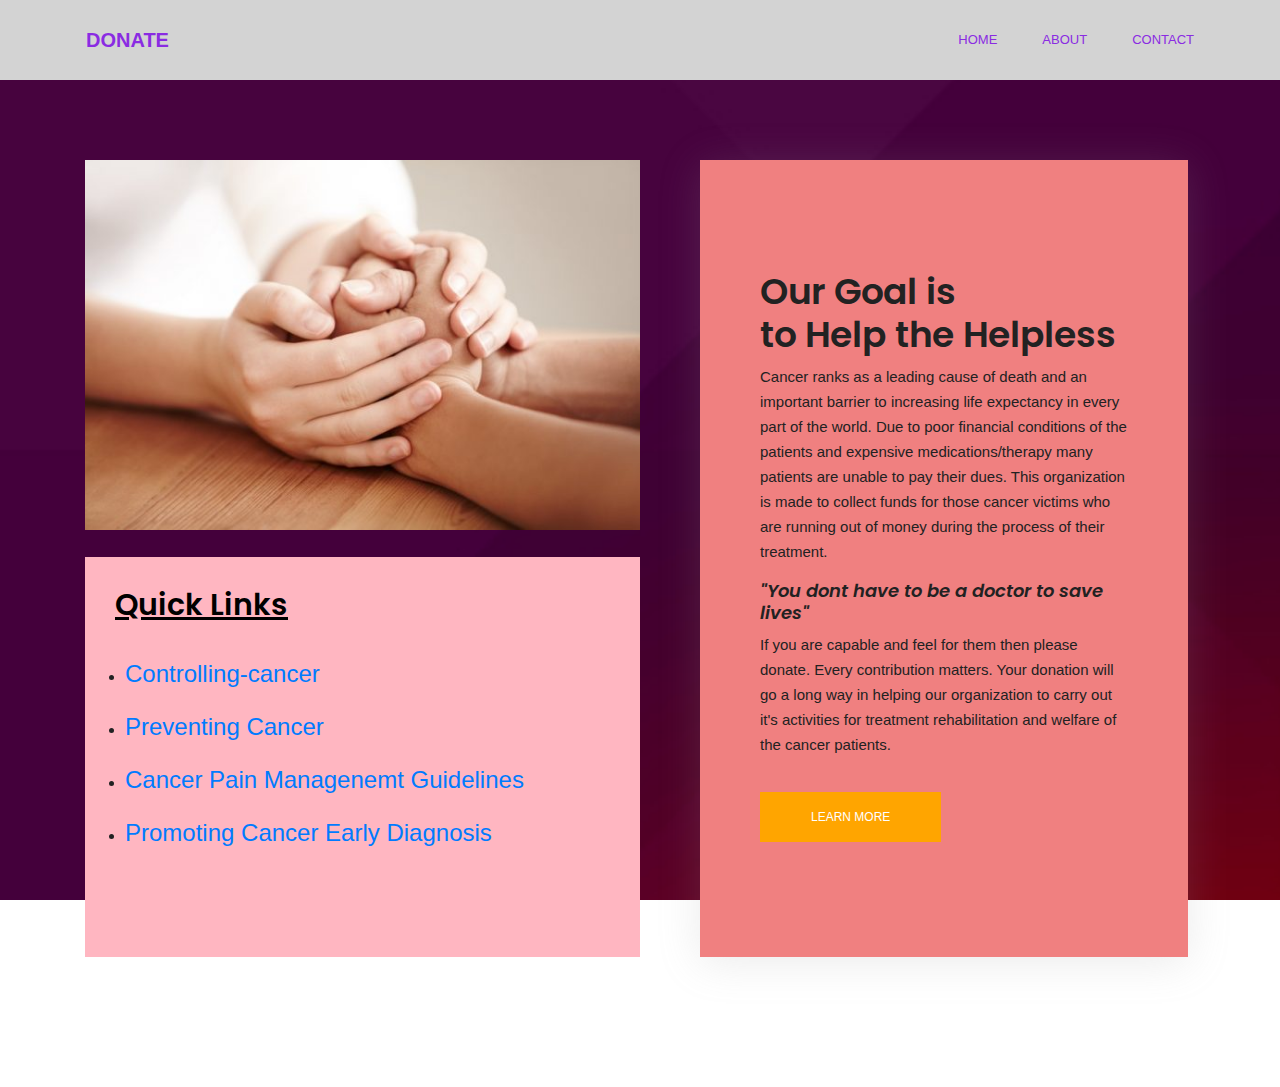
==== about.html @ 936c059f "first commit" ====
<!doctype html>
<html lang="en">
    <head>
          <meta charset="utf-8">
        <meta name="viewport" content="width=device-width, initial-scale=1, shrink-to-fit=no">
        <link rel="icon" href="img/favicon.png" type="image/png">
        <title>About Us</title>
         <link rel="stylesheet" href="bootstrap.css">
        
        <link rel="stylesheet" href="style.css">
        <link rel="stylesheet" href="responsive.css">
		<style>
			body{
		background-image:url("img/about1.jpg");
		background-repeat: no-repeat;
        background-attachment: fixed;
		background-size: cover;
		}
		
		</style>
    </head>
<body>
        
     <header class="header_area about_header">
        <div class="main_menu">
            <div class="container">
                <nav class="navbar navbar-expand-lg navbar-light">
                    <div class="container">
                       <a class="navbar-brand logo_h" href="index.html" style="color:blueviolet;font-size:20px;font-weight:bold;">DONATE</a>
                        <button class="navbar-toggler" type="button" data-toggle="collapse" data-target="#navbarSupportedContent" aria-controls="navbarSupportedContent" aria-expanded="false" aria-label="Toggle navigation">
                            <span class="icon-bar"></span>
                            <span class="icon-bar"></span>
                            <span class="icon-bar"></span>
                        </button>
                         <div class="collapse navbar-collapse offset" id="navbarSupportedContent">
                            <ul class="nav navbar-nav menu_nav ml-auto">
                                <li class="nav-item"><a class="nav-link" href="index.html" style="color:blueviolet;" onMouseOver="this.style.color='green'"onMouseOut="this.style.color='white'">Home</a></li> 
                                <li class="nav-item"><a class="nav-link" href="about.html" style="color:blueviolet;" onMouseOver="this.style.color='green'"onMouseOut="this.style.color='white'">About</a></li> 
                                <li class="nav-item"><a class="nav-link" href="contact.html" style="color:blueviolet;" onMouseOver="this.style.color='green'"onMouseOut="this.style.color='white'">Contact</a></li>
                            </ul>
                        </div> 
                    </div>
                </nav>
            </div>
        </div>
    </header>
   <section class="about_area section_gap">
        <div class="container">
            <div class="row">	
                <div class="single_about row">
                    <div class="col-lg-6 col-md-12  about_left">
                        <div class="about_thumb" >
                            <img src="img/help.jpg" class="img-fluid" alt="">
                        </div>
                        <div class="about_thumb1" >
                           <h2 style="padding: 30px;"><u style="color: black;">Quick Links</u> </h2>
                           <ul>
                               <li><a href="https://www.who.int/activities/controlling-cancer">Controlling-cancer</a></li><br>
                               <li><a href="https://www.who.int/activities/preventing-cancer">Preventing Cancer</a></li><br>
                               <li><a href="https://www.who.int/images/default-source/infographics/cancer/cancer-pain-infographic1.jpg?sfvrsn=a95f38ce_5">Cancer Pain Managenemt Guidelines</a></li><br>
                               <li><a href="https://www.who.int/activities/promoting-cancer-early-diagnosis">Promoting Cancer Early Diagnosis</a></li>
                           </ul>
                        </div>

                    </div>
                    <div class="about_right col-lg-5 col-md-12 ">
                        <div class="about_content" >
                            <h1>
                                
                                    Our Goal is <br>
                                    to Help the Helpless
                                 
                            </h1>
                            <p>

                                    Cancer ranks as a leading cause of death and an important barrier to 
                                    increasing life expectancy in every part of the world. Due to poor
                                    financial conditions of the patients and expensive medications/therapy
                                    many patients are unable to pay their dues. 

                                    This organization is made to collect funds for those cancer victims
                                    who are running out of money during the process of their treatment.

                                    
                                
                                   
                            </p>
                            <p>
                                <h4><i>"You dont have to be a doctor to save lives"</i></h4>
                                If you are capable and feel for them then please donate. Every contribution matters.
                                Your donation will go a long way in helping our organization to carry out 
                                it's activities for treatment rehabilitation and welfare of the cancer patients.
                                   
                                
                                
                                
                                
                        
                            </p>
                            <a href="https://www.who.int/health-topics/cancer#tab=tab_1" class="primary_btn">Learn more</a>
                        </div>
                    </div>
                </div>
            </div>
        </div>
    </section>
    
<script src="js/jquery-3.2.1.min.js"></script>
<script src="js/theme.js"></script>	
<script src="toogle.js"></script>
    </body>
</html>
---- style.css ----
@import url("https://fonts.googleapis.com/css?family=Poppins:500,600");
/*---------------------------------------------------- */
/*----------------------------------------------------*/
body {
  line-height: 25px;
  font-size: 15px;
  font-family: "Roboto", sans-serif;
  font-weight: normal;
  color: #777777; }

h1,
h2,
h3,
h4,
h5,
h6 {
  font-family: "Poppins", sans-serif;
  font-weight: 600;
  color: #222222; }

.list {
  list-style: none;
  margin: 0px;
  padding: 0px; }

a {
  text-decoration: none;
  transition: all 0.3s ease-in-out; }
  a:hover, a:focus {
    text-decoration: none;
    outline: none; }

button:focus {
  outline: none;
  box-shadow: none; }

.ml-10 {
  margin-left: 10px; }

.ml-20 {
  margin-left: 20px; }

.ml-40 {
  margin-left: 40px; }

.mr-20 {
  margin-right: 20px; }

.mr-25 {
  margin-right: 25px; }

.mt-20 {
  margin-top: 20px; }

.mt-25 {
  margin-top: 25px; }

/*---------------------------------------------------- */
/*----------------------------------------------------*/
.section_gap {
  padding: 130px 0px; }
  @media (max-width: 991px) {
    .section_gap {
      padding: 70px 0; } 
    }

.about_area>.container>.row>.single_about>.about_left{
  margin-right: 100px;
  margin-top: 30px;

}
.about_area>.container>.row>.single_about>.about_right{
  margin-top: 30px;
  background-color: lightcoral;
  color: #222222;
  min-height: 450px;
  
}
.container>.row>.single_about>.about_left>.about_thumb1{
  
  height: 50%;
  margin-top: 20px;
  background-color:lightpink;
  color: #222222;
  min-height: 400px;
  
 
}

.about_area>.container>.row>.single_about>.about_left>.about_thumb1 ul li a{
 
  font-size: 1.5rem;
  
}
.about_header{
  background-color: lightgrey;
  background-attachment: fixed;
}


.section_gap_top {
  padding-top: 120px; }
  @media (max-width: 991px) {
    .section_gap_top {
      padding-top: 70px 0; } }

.section_gap_bottom {
  padding-bottom: 120px; }
  @media (max-width: 991px) {
    .section_gap_bottom {
      padding-bottom: 70px 0; } }

.white_bg {
  background: #fff !important; }

/* Main Title Area css
============================================================================================ */
.main_title {
  text-align: center;
  margin-bottom: 80px; }
  @media (max-width: 991px) {
    .main_title {
      margin-bottom: 40px; } }
  .main_title h2 {
    font-size: 36px;
    margin-bottom: 10px;
    text-transform: capitalize; }
    @media (max-width: 767px) {
      .main_title h2 {
        font-size: 30px; } }
  .main_title p {
    margin-bottom: 0px;
    max-width: 570px;
    margin: auto; }
  .main_title.white h2 {
    color: #fff; }
  .main_title.white p {
    color: #fff;
    opacity: .6; }

/* End Main Title Area css
============================================================================================ */
.primary_btn {
  display: inline-block;
  background: orange;
  padding: 0px 50px;
  color: #fff;
  font-family: "Roboto", sans-serif;
  font-size: 12px;
  font-weight: 500;
  line-height: 48px;
  border: 1px solid orange;
  border-radius: 0px;
  outline: none !important;
  box-shadow: none !important;
  text-align: center;
  text-transform: uppercase;
  cursor: pointer;
  transition: all 300ms linear 0s; }
  .primary_btn:hover {
    background: transparent;
    color: #60bc0f; }
  .primary_btn.yellow_btn {
    background: #fdbb00 !important;
    border: 1px solid #fdbb00 !important;
    color: #000000; }
    .primary_btn.yellow_btn:hover {
      background: transparent !important; }

/*---------------------------------------------------- */
/*----------------------------------------------------*/
.header_area {
  position: absolute;
  width: 100%;
  top: 0;
  left: 0;
  z-index: 99999;
  transition: background 0.4s, all 0.3s linear;
  }
  
  .header_area .container {
    padding: 0px 8px;
	}
	
  .header_area .navbar {
    background: transparent;
    padding: 0px;
    border: 0px;
    border-radius: 0px; 
	}
	
    .header_area .navbar .nav .nav-item {
      margin-right: 45px; 
	  }
	  
      .header_area .navbar .nav .nav-item .nav-link {
        font-size: 13px;
        font-weight: 500;
        line-height: 80px;
        text-transform: uppercase;
        color: #ffffff;
        padding: 0px;
        display: inline-block; 
		}
		
        .header_area .navbar .nav .nav-item .nav-link:after {
          display: none; }
      .header_area .navbar .nav .nav-item:hover .nav-link, .header_area .navbar .nav .nav-item.active .nav-link {
        color: #60bc0f; }
		
      .header_area .navbar .nav .nav-item.submenu {
        position: relative; }
        .header_area .navbar .nav .nav-item.submenu ul {
          border: none;
          padding: 0px;
          border-radius: 0px;
          box-shadow: none;
          margin: 0px;
          background: #fff; }
          @media (min-width: 992px) {
            .header_area .navbar .nav .nav-item.submenu ul {
              position: absolute;
              top: 120%;
              left: 0px;
              min-width: 200px;
              text-align: left;
              opacity: 0;
              transition: all 300ms ease-in;
              visibility: hidden;
              display: block;
              border: none;
              padding: 0px;
              border-radius: 0px;
              box-shadow: 0px 5px 10px rgba(221, 221, 221, 0.2); } }
          .header_area .navbar .nav .nav-item.submenu ul:before {
            content: "";
            width: 0;
            height: 0;
            border-style: solid;
            border-width: 10px 10px 0 10px;
            border-color: #eeeeee transparent transparent transparent;
            position: absolute;
            right: 24px;
            top: 45px;
            z-index: 3;
            opacity: 0;
            transition: all 400ms linear; }
          .header_area .navbar .nav .nav-item.submenu ul .nav-item {
            display: block;
            float: none;
            margin-right: 0px;
            border-bottom: 1px solid #ededed;
            margin-left: 0px;
            transition: all 0.4s linear; }
            .header_area .navbar .nav .nav-item.submenu ul .nav-item .nav-link {
              line-height: 45px;
              color: #222222;
              padding: 0px 30px;
              transition: all 150ms linear;
              display: block;
              margin-right: 0px;
              text-transform: capitalize; }
            .header_area .navbar .nav .nav-item.submenu ul .nav-item:last-child {
              border-bottom: none; }
            .header_area .navbar .nav .nav-item.submenu ul .nav-item:hover .nav-link {
              background: #60bc0f;
              color: #fff; }
        @media (min-width: 992px) {
          .header_area .navbar .nav .nav-item.submenu:hover ul {
            visibility: visible;
            opacity: 1;
            top: 100%; } }
        .header_area .navbar .nav .nav-item.submenu:hover ul .nav-item {
          margin-top: 0px; }
      .header_area .navbar .nav .nav-item:last-child {
        margin-right: 0px; }
  .header_area.navbar_fixed .main_menu {
    position: fixed;
    width: 100%;
    top: -70px;
    left: 0;
    right: 0;
    background: #222222;
    transform: translateY(70px);
    transition: transform 500ms ease, background 500ms ease;
    -webkit-transition: transform 500ms ease, background 500ms ease;
    box-shadow: 0px 3px 16px 0px rgba(0, 0, 0, 0.1); }
    .header_area.navbar_fixed .main_menu .navbar .nav .nav-item .nav-link {
      line-height: 70px; }

/*---------------------------------------------------- */
/*----------------------------------------------------*/
/* Home Banner Area css
============================================================================================ */
.home_banner_area {
  z-index: 1;
  min-height: 900px;
  display: flex;
  background: linear-gradient(rgba(3, 1, 10, 0.5), rgba(3, 1, 10, 0.5)), url(../img/banner/home-banner.jpg) no-repeat scroll center center;
  background-size: cover;
  }
  .home_banner_area .banner_inner {
    width: 100%;
    display: flex; }
    .home_banner_area .banner_inner .container {
      vertical-align: middle;
      align-self: center; }
    .home_banner_area .banner_inner .banner_content {
      color: #fff;
      vertical-align: middle;
      align-self: center;
      text-align: center; }
      .home_banner_area .banner_inner .banner_content .upper_text {
        font-size: 50px;
        text-transform: uppercase;
        color: #fdbb00; }
        @media (max-width: 767px) {
          .home_banner_area .banner_inner .banner_content .upper_text {
            font-size: 35px; } }
      .home_banner_area .banner_inner .banner_content h2 {
        color: #ffffff;
        margin-top: 0px;
        font-size: 50px;
        font-weight: bold;
        font-family: "Poppins", sans-serif;
        line-height: 70px;
        text-transform: uppercase;
        margin-bottom: 20px; }
      .home_banner_area .banner_inner .banner_content p {
        color: #f9f9ff;
        max-width: 680px;
        margin: 0px auto 45px; }
      @media (max-width: 767px) {
        .home_banner_area .banner_inner .banner_content .mr-20 {
          margin-right: 0;
          margin-bottom: 15px; } }

.banner_area {
  position: relative;
  z-index: 1;
  min-height: 500px; }
  .banner_area .banner_inner {
    position: relative;
    overflow: hidden;
    width: 100%;
    min-height: 500px;
    background: transparent;
    z-index: 1; }
    .banner_area .banner_inner .overlay {
      background: linear-gradient(0deg, rgba(6, 13, 1, 0.6), rgba(6, 13, 1, 0.6)), url(../img/banner/banner.jpg) no-repeat scroll center center;
      background-size: cover;
      position: absolute;
      left: 0;
      right: 0;
      top: 0;
      height: 100%;
      bottom: 0;
      z-index: -1;
      opacity: 1; }
    .banner_area .banner_inner .banner_content h2 {
      color: #fff;
      font-size: 48px;
      font-family: "Roboto", sans-serif;
      margin-bottom: 10px;
      font-weight: 500; }
    .banner_area .banner_inner .banner_content p {
      color: #ffffff;
      margin-bottom: 0; }

/* End Home Banner Area css
============================================================================================ */
/*---------------------------------------------------- */
/*----------------------------------------------------*/
/* Start About Us Area css
============================================================================================ */
.about_area .about_thumb {
  overflow: hidden;
  display: inline-block; }
  @media(max-width:500px) {
    .about_area .about_right{
      min-width: 450px;
    }
    
  }
@media (max-width: 991px) {
  .about_area .about_content {
    text-align: center; } }
.about_area .about_content h2 {
  font-size: 36px;
  margin-bottom: 30px; }
  @media (max-width: 767px) {
    .about_area .about_content h2 {
      font-size: 25px; } }
  @media (max-width: 1199px) {
    .about_area .about_content h2 br {
      display: none; } }
.about_area .about_content p:last-of-type {
  margin-bottom: 0; }
.about_area .about_content .primary_btn {
  margin-top: 35px; }
.about_area .about_left {
  padding-right: 0;
  padding-left: 30px; }
  @media (max-width: 991px) {
    .about_area .about_left {
      padding-right: 15px;
      margin-top: 0px;
      margin-left: 80px;
      margin-bottom: 40px; } }
.about_area .about_right {
  padding: 110px 60px;
 
  margin-top: 70px;
  margin-left: -40px;
  
  box-shadow: 0px 5px 40px rgba(153, 153, 153, 0.2); }
  @media (max-width: 1199px) {
    .about_area .about_right {
      padding: 50px 30px; } }
  @media (max-width: 991px) {
    .about_area .about_right {
      margin-left: 0px;
      margin-top: 20px; } }

/* End About Us Area css
============================================================================================ */
/* Start Causes Area css
============================================================================================ */
.causes_area {
  padding: 130px 0px 100px; }
  @media (max-width: 991px) {
    .causes_area {
      padding: 70px 0px 40px; } }

.single_causes {
  padding: 50px;
  border-radius: 5px;
  box-shadow: none;
  text-align: center;
  margin-bottom: 30px;
  transition: all 300ms linear 0s;
  background: #f9fafc; }
  @media (max-width: 575px) {
    .single_causes {
      padding: 50px 10px; } }
  .single_causes img {
    margin-bottom: 35px; }
  .single_causes h4 {
    font-size: 20px;
    margin-bottom: 40px; }
  .single_causes p {
    margin-bottom: 0px; }
  .single_causes:hover {
    box-shadow: 0px 20px 30px rgba(153, 153, 153, 0.2); }

/* End Causes Area css
============================================================================================ */
/* Our Major Cause Area css
============================================================================================ */
.features_causes {
  padding-bottom: 100px; }
  @media (max-width: 991px) {
    .features_causes {
      padding-bottom: 40px; } }
  .features_causes .card {
    border-radius: 0px;
    border: 0;
    transition: all 300ms linear 0s;
    margin-bottom: 30px;
    overflow: hidden; }
    .features_causes .card p {
      margin-bottom: 0; }
    .features_causes .card .card-body {
      padding: 0; }
    .features_causes .card .card-img-top {
      border-radius: 0px; }
    .features_causes .card figure {
      overflow: hidden;
      margin: 0; }
      .features_causes .card figure img {
        transition: all 300ms linear 0s; }
    .features_causes .card .card_inner_body {
      padding: 40px 30px; }
      .features_causes .card .card_inner_body h4 {
        font-size: 20px; }
        @media (max-width: 1199px) and (min-width: 992px) {
          .features_causes .card .card_inner_body h4 {
            font-size: 16px; } }
    .features_causes .card .raised_goal {
      margin-top: 25px;
      margin-bottom: 20px; }
      .features_causes .card .raised_goal span {
        color: #60bc0f; }
    .features_causes .card .donation .primary_btn {
      line-height: 34px;
      padding: 0 20px; }
    .features_causes .card .donation span {
      color: #60bc0f; }
    .features_causes .card .card-text {
      margin-bottom: 0; }
    .features_causes .card:hover {
      box-shadow: 0px 12px 40px rgba(153, 153, 153, 0.2); }
      .features_causes .card:hover img {
        transform: scale(1.2);
        -webkit-transform: scale(1.2);
        -moz-transform: scale(1.2);
        -o-transform: scale(1.2);
        -ms-transform: scale(1.2); }
      .features_causes .card:hover .donation .primary_btn {
        background: #fdbb00;
        color: #000000;
        border: 1px solid #fdbb00; }

/* End Our Major Cause Area css
============================================================================================ */
/* Start recent Events css
=========================================================================================== */
.event_area {
  padding-bottom: 70px; }
  @media (max-width: 991px) {
    .event_area {
      padding-bottom: 10px; } }
  .event_area .single_event {
    margin-bottom: 60px; }
    .event_area .single_event figure {
      overflow: hidden;
      margin: 0;
      position: relative; }
      .event_area .single_event figure img {
        transition: all 300ms linear 0s; }
    @media (max-width: 1024px) {
      .event_area .single_event .content_wrapper {
        margin-top: 0; } }
    @media (max-width: 767px) {
      .event_area .single_event .content_wrapper {
        margin-top: 30px;
        text-align: center; } }
    .event_area .single_event .content_wrapper .title {
      font-size: 20px;
      margin-bottom: 15px; }
      @media (max-width: 1024px) {
        .event_area .single_event .content_wrapper .title {
          margin-bottom: 10px; } }
      .event_area .single_event .content_wrapper .title a {
        color: #222222; }
    @media (max-width: 1199px) and (min-width: 992px) {
      .event_area .single_event .content_wrapper .count_time {
        display: none !important; } }
    @media (max-width: 767px) {
      .event_area .single_event .content_wrapper .count_time {
        display: none !important; } }
    .event_area .single_event .content_wrapper .count_time h4 {
      font-size: 20px;
      margin-bottom: 0px; }
    .event_area .single_event .content_wrapper .primary_btn {
      line-height: 38px; }
    .event_area .single_event:hover .title a {
      color: #60bc0f; }
    .event_area .single_event:hover img {
      transform: scale(1.2);
      -webkit-transform: scale(1.2);
      -moz-transform: scale(1.2);
      -o-transform: scale(1.2);
      -ms-transform: scale(1.2); }
    .event_area .single_event:hover .img-overlay {
      background: initial; }
    .event_area .single_event:hover .primary_btn {
      background: #fdbb00;
      border: 1px solid #fdbb00;
      color: #222222; }

@media (max-width: 991px) {
  .event-details-area .condition-right h2 {
    margin-top: 40px; } }
.event-details-area .condition-right ul {
  padding-left: 0px;
  margin-top: 30px; }
.event-details-area .condition-right li {
  list-style: none;
  margin-bottom: 5px; }
  .event-details-area .condition-right li::before {
    font: normal normal normal 14px/1 FontAwesome;
    margin-right: 20px; }
  .event-details-area .condition-right li:nth-child(1)::before {
    content: "\f073"; }
  .event-details-area .condition-right li:nth-child(2)::before {
    content: "\f015"; }
  .event-details-area .condition-right li:nth-child(3)::before {
    content: "\f124"; }

/* recent Events css End
=========================================================================================== */
/* Team Area css
============================================================================================ */
.team_area {
  background: #f9fafc; }

.team_inner {
  margin-bottom: -50px; }

.team_item {
  position: relative;
  text-align: center;
  margin-bottom: 50px; }
  .team_item .team_img {
    position: relative;
    overflow: hidden; }
  .team_item .team_name {
    text-align: center;
    padding: 20px; }
    .team_item .team_name h4 {
      margin-bottom: 5px;
      font-weight: 500;
      font-size: 20px;
      transition: all 300ms linear 0s; }
    .team_item .team_name p {
      margin-bottom: 0px; }
  .team_item .social {
    margin-top: 30px; }
    .team_item .social a {
      font-size: 14px;
      color: #acadb0;
      margin-right: 20px;
      text-align: center;
      height: 30px;
      width: 30px;
      background: transparent;
      display: inline-block;
      text-align: center;
      line-height: 30px;
      border-radius: 20px;
      border: 1px solid #777777;
      transition: all 300ms linear 0s; }
      .team_item .social a:last-child {
        margin-right: 0px; }
      .team_item .social a:hover, .team_item .social a.active {
        background: #60bc0f;
        color: #ffffff;
        border: 1px solid #60bc0f; }
  .team_item:hover .team_img:before {
    opacity: 1; }
  .team_item:hover .team_img .hover {
    bottom: 0px; }
  .team_item:hover .team_name h4 {
    color: #60bc0f; }

/* End Team Area css
============================================================================================ */
/* Start CTA Area css
============================================================================================ */
.cta-area {
  background: #60bc0f;
  background-size: cover;
  text-align: center;
  color: #fff;
  z-index: 1; }
  .cta-area.overlay:after {
    background: #000;
    opacity: .5; }
  .cta-area h1 {
    font-size: 36px;
    color: #fff;
    margin-bottom: 20px; }
  .cta-area p {
    margin-bottom: 40px; }
  .cta-area .primary-btn {
    margin-top: 15px; }

/* End CTA Area css
============================================================================================ */
/* Start Story Area css
============================================================================================ */
.story_area {
  padding-bottom: 100px; }
  @media (max-width: 991px) {
    .story_area {
      padding-bottom: 40px; } }

.single-story {
  margin-bottom: 30px; }
  .single-story .story-thumb {
    position: relative; }
  .single-story .story-details {
    padding-top: 25px; }
    .single-story .story-details .story-meta a {
      display: inline-block;
      color: #777777;
      border-right: 1px solid #999999;
      padding-right: 20px;
      padding-left: 18px;
      font-size: 14px; }
      .single-story .story-details .story-meta a:first-child {
        padding-left: 0px; }
      .single-story .story-details .story-meta a:last-child {
        border-right: 0px; }
    .single-story .story-details .story-meta span {
      padding-right: 10px;
      text-transform: uppercase; }
    .single-story .story-details h5 {
      font-size: 20px;
      margin-top: 15px; }
      .single-story .story-details h5 a {
        color: #222222;
        font-size: 18px;
        line-height: 27px;
        transition: all 300ms linear 0s; }
  .single-story:hover h5 a {
    color: #60bc0f; }

/* End Story Area css
============================================================================================ */
/* Start Subscribe Area css
============================================================================================ */
.subscribe_area {
  background: url(../img/subscribe-bg.jpg) no-repeat center;
  padding: 42px 40px;
  position: relative;
  margin-bottom: -67px;
  z-index: 9999; }
  @media (max-width: 991px) {
    .subscribe_area {
      background: #60bc0f;
      margin-bottom: 70px;
      padding: 50px 40px; } }
  @media (max-width: 767px) {
    .subscribe_area {
      padding: 40px 15px; } }
  .subscribe_area h1 {
    font-size: 36px;
    margin-bottom: 0px; }
    @media (max-width: 1199px) {
      .subscribe_area h1 {
        font-size: 30px; } }
    @media (max-width: 991px) {
      .subscribe_area h1 {
        margin-bottom: 20px;
        text-align: center; } }
  .subscribe_area .subscribe_form {
    margin-left: 109px; }
    @media (max-width: 1199px) {
      .subscribe_area .subscribe_form {
        margin-left: 50px; } }
    @media (max-width: 767px) {
      .subscribe_area .subscribe_form {
        margin: 0 auto; } }
    .subscribe_area .subscribe_form input {
      min-width: 300px;
      background: #ffffff;
      border-radius: 5px;
      border: 0px;
      font-size: 14px;
      padding: 12px 20px; }
      @media (max-width: 767px) {
        .subscribe_area .subscribe_form input {
          min-width: 210px;
          margin-bottom: 15px; } }
      .subscribe_area .subscribe_form input:focus {
        outline: none; }
    @media (max-width: 1199px) {
      .subscribe_area .subscribe_form .primary_btn {
        padding: 0 20px; } }
    .subscribe_area .subscribe_form .primary_btn:hover {
      color: #ffffff !important; }
    @media (max-width: 767px) {
      .subscribe_area .subscribe_form .primary_btn.ml-10 {
        margin-left: 0; } }
    .subscribe_area .subscribe_form .info {
      position: absolute;
      bottom: -28px;
      font-size: 14px; }
  @media (max-width: 991px) {
    .subscribe_area .d-flex {
      -ms-flex-direction: column;
      flex-direction: column; } }

/* End Subscribe Area css
============================================================================================ */
/*---------------------------------------------------- */
/*----------------------------------------------------*/
.blog_btn {
  border: 1px solid #eeeeee;
  background: #f9f9ff;
  padding: 0px 32px;
  font-size: 13px;
  font-weight: 500;
  font-family: "Roboto", sans-serif;
  color: #222222;
  line-height: 34px;
  display: inline-block; }
  .blog_btn:hover {
    background: #60bc0f;
    border-color: #60bc0f;
    color: #fff; }

/*================= latest_blog_area css =============*/
.single-recent-blog-post {
  margin-bottom: 30px; }
  .single-recent-blog-post .thumb {
    overflow: hidden; }
    .single-recent-blog-post .thumb img {
      transition: all 0.7s linear; }
  .single-recent-blog-post .details {
    padding-top: 30px; }
    .single-recent-blog-post .details .sec_h4 {
      line-height: 24px;
      padding: 10px 0px 13px;
      transition: all 0.3s linear; }
      .single-recent-blog-post .details .sec_h4:hover {
        color: #777777; }
  .single-recent-blog-post .date {
    font-size: 14px;
    line-height: 24px;
    font-weight: 400; }
  .single-recent-blog-post:hover img {
    transform: scale(1.23) rotate(10deg); }

.tags .tag_btn {
  font-size: 12px;
  font-weight: 500;
  line-height: 20px;
  border: 1px solid #eeeeee;
  display: inline-block;
  padding: 1px 18px;
  text-align: center;
  color: #222222; }
  .tags .tag_btn:before {
    background: #60bc0f; }
  .tags .tag_btn + .tag_btn {
    margin-left: 2px; }

/*========= blog_categorie_area css ===========*/
.blog_categorie_area {
  padding-top: 80px;
  padding-bottom: 80px; }

.categories_post {
  position: relative;
  text-align: center;
  cursor: pointer; }
  .categories_post img {
    max-width: 100%; }
  .categories_post .categories_details {
    position: absolute;
    top: 20px;
    left: 20px;
    right: 20px;
    bottom: 20px;
    background: rgba(0, 0, 0, 0.8);
    color: #fff;
    transition: all 0.3s linear;
    display: flex;
    align-items: center;
    justify-content: center; }
    .categories_post .categories_details h5 {
      margin-bottom: 0px;
      font-size: 18px;
      line-height: 26px;
      text-transform: uppercase;
      color: #fff;
      position: relative; }
    .categories_post .categories_details p {
      font-weight: 300;
      font-size: 14px;
      line-height: 26px;
      margin-bottom: 0px; }
    .categories_post .categories_details .border_line {
      margin: 10px 0px;
      background: #fff;
      width: 100%;
      height: 1px; }
  .categories_post:hover .categories_details {
    background: rgba(96, 188, 15, 0.8); }

/*============ blog_left_sidebar css ==============*/
.blog_item {
  margin-bottom: 40px; }

.blog_info {
  padding-top: 30px; }
  .blog_info .post_tag {
    padding-bottom: 20px; }
    .blog_info .post_tag a {
      font: 300 14px/21px "Roboto", sans-serif;
      color: #222222; }
      .blog_info .post_tag a:hover {
        color: #777777; }
      .blog_info .post_tag a.active {
        color: #60bc0f; }
  .blog_info .blog_meta li a {
    font: 300 14px/20px "Roboto", sans-serif;
    color: #777777;
    vertical-align: middle;
    padding-bottom: 12px;
    display: inline-block; }
    .blog_info .blog_meta li a i {
      color: #222222;
      font-size: 16px;
      font-weight: 600;
      padding-left: 15px;
      line-height: 20px;
      vertical-align: middle; }
    .blog_info .blog_meta li a:hover {
      color: #60bc0f; }

.blog_post img {
  max-width: 100%; }

.blog_details {
  padding-top: 20px; }
  .blog_details h2 {
    font-size: 24px;
    line-height: 36px;
    color: #222222;
    font-weight: 600;
    transition: all 0.3s linear; }
    .blog_details h2:hover {
      color: #60bc0f; }
  .blog_details p {
    margin-bottom: 26px; }

.view_btn {
  font-size: 14px;
  line-height: 36px;
  display: inline-block;
  color: #222222;
  font-weight: 500;
  padding: 0px 30px;
  background: #fff; }

.blog_right_sidebar {
  border: 1px solid #eeeeee;
  background: #fafaff;
  padding: 30px; }
  .blog_right_sidebar .widget_title {
    font-size: 18px;
    line-height: 25px;
    background: #60bc0f;
    text-align: center;
    color: #fff;
    padding: 8px 0px;
    margin-bottom: 30px; }
  .blog_right_sidebar .search_widget .input-group .form-control {
    font-size: 14px;
    line-height: 29px;
    border: 0px;
    width: 100%;
    font-weight: 300;
    color: #fff;
    padding-left: 20px;
    border-radius: 45px;
    z-index: 0;
    background: #60bc0f; }
    .blog_right_sidebar .search_widget .input-group .form-control.placeholder {
      color: #fff; }
    .blog_right_sidebar .search_widget .input-group .form-control:-moz-placeholder {
      color: #fff; }
    .blog_right_sidebar .search_widget .input-group .form-control::-moz-placeholder {
      color: #fff; }
    .blog_right_sidebar .search_widget .input-group .form-control::-webkit-input-placeholder {
      color: #fff; }
    .blog_right_sidebar .search_widget .input-group .form-control:focus {
      box-shadow: none; }
  .blog_right_sidebar .search_widget .input-group .btn-default {
    position: absolute;
    right: 20px;
    background: transparent;
    border: 0px;
    box-shadow: none;
    font-size: 14px;
    color: #fff;
    padding: 0px;
    top: 50%;
    transform: translateY(-50%);
    z-index: 1; }
  .blog_right_sidebar .author_widget {
    text-align: center; }
    .blog_right_sidebar .author_widget h4 {
      font-size: 18px;
      line-height: 20px;
      color: #222222;
      margin-bottom: 5px;
      margin-top: 30px; }
    .blog_right_sidebar .author_widget p {
      margin-bottom: 0px; }
    .blog_right_sidebar .author_widget .social_icon {
      padding: 7px 0px 15px; }
      .blog_right_sidebar .author_widget .social_icon a {
        font-size: 14px;
        color: #222222;
        transition: all 0.2s linear; }
        .blog_right_sidebar .author_widget .social_icon a + a {
          margin-left: 20px; }
        .blog_right_sidebar .author_widget .social_icon a:hover {
          color: #60bc0f; }
  .blog_right_sidebar .popular_post_widget .post_item .media-body {
    justify-content: center;
    align-self: center;
    padding-left: 20px; }
    .blog_right_sidebar .popular_post_widget .post_item .media-body h3 {
      font-size: 14px;
      line-height: 20px;
      color: #222222;
      margin-bottom: 4px;
      transition: all 0.3s linear; }
      .blog_right_sidebar .popular_post_widget .post_item .media-body h3:hover {
        color: #60bc0f; }
    .blog_right_sidebar .popular_post_widget .post_item .media-body p {
      font-size: 12px;
      line-height: 21px;
      margin-bottom: 0px; }
  .blog_right_sidebar .popular_post_widget .post_item + .post_item {
    margin-top: 20px; }
  .blog_right_sidebar .post_category_widget .cat-list li {
    border-bottom: 2px dotted #eee;
    transition: all 0.3s ease 0s;
    padding-bottom: 12px; }
    .blog_right_sidebar .post_category_widget .cat-list li a {
      font-size: 14px;
      line-height: 20px;
      color: #777; }
      .blog_right_sidebar .post_category_widget .cat-list li a p {
        margin-bottom: 0px; }
    .blog_right_sidebar .post_category_widget .cat-list li + li {
      padding-top: 15px; }
    .blog_right_sidebar .post_category_widget .cat-list li:hover {
      border-color: #60bc0f; }
      .blog_right_sidebar .post_category_widget .cat-list li:hover a {
        color: #60bc0f; }
  .blog_right_sidebar .newsletter_widget {
    text-align: center; }
    .blog_right_sidebar .newsletter_widget .form-group {
      margin-bottom: 8px; }
    .blog_right_sidebar .newsletter_widget .input-group-prepend {
      margin-right: -1px; }
    .blog_right_sidebar .newsletter_widget .input-group-text {
      background: #fff;
      border-radius: 0px;
      vertical-align: top;
      font-size: 12px;
      line-height: 36px;
      padding: 0px 0px 0px 15px;
      border: 1px solid #eeeeee;
      border-right: 0px; }
    .blog_right_sidebar .newsletter_widget .form-control {
      font-size: 12px;
      line-height: 24px;
      color: #cccccc;
      border: 1px solid #eeeeee;
      border-left: 0px;
      border-radius: 0px; }
      .blog_right_sidebar .newsletter_widget .form-control.placeholder {
        color: #cccccc; }
      .blog_right_sidebar .newsletter_widget .form-control:-moz-placeholder {
        color: #cccccc; }
      .blog_right_sidebar .newsletter_widget .form-control::-moz-placeholder {
        color: #cccccc; }
      .blog_right_sidebar .newsletter_widget .form-control::-webkit-input-placeholder {
        color: #cccccc; }
      .blog_right_sidebar .newsletter_widget .form-control:focus {
        outline: none;
        box-shadow: none; }
    .blog_right_sidebar .newsletter_widget .bbtns {
      background: #60bc0f;
      color: #fff;
      font-size: 12px;
      line-height: 38px;
      display: inline-block;
      font-weight: 500;
      padding: 0px 24px 0px 24px;
      border-radius: 0; }
    .blog_right_sidebar .newsletter_widget .text-bottom {
      font-size: 12px; }
  .blog_right_sidebar .tag_cloud_widget ul li {
    display: inline-block; }
    .blog_right_sidebar .tag_cloud_widget ul li a {
      display: inline-block;
      border: 1px solid #eee;
      background: #fff;
      padding: 0px 13px;
      margin-bottom: 8px;
      transition: all 0.3s ease 0s;
      color: #222222;
      font-size: 12px; }
      .blog_right_sidebar .tag_cloud_widget ul li a:hover {
        background: #60bc0f;
        color: #fff; }
  .blog_right_sidebar .br {
    width: 100%;
    height: 1px;
    background: #eeeeee;
    margin: 30px 0px; }

.blog-pagination {
  padding-top: 25px;
  padding-bottom: 95px; }
  .blog-pagination .page-link {
    border-radius: 0; }
  .blog-pagination .page-item {
    border: none; }

.page-link {
  background: transparent;
  font-weight: 400; }

.blog-pagination .page-item.active .page-link {
  background-color: #60bc0f;
  border-color: transparent;
  color: #fff; }

.blog-pagination .page-link {
  position: relative;
  display: block;
  padding: 0.5rem 0.75rem;
  margin-left: -1px;
  line-height: 1.25;
  color: #8a8a8a;
  border: none; }

.blog-pagination .page-link .lnr {
  font-weight: 600; }

.blog-pagination .page-item:last-child .page-link,
.blog-pagination .page-item:first-child .page-link {
  border-radius: 0; }

.blog-pagination .page-link:hover {
  color: #fff;
  text-decoration: none;
  background-color: #60bc0f;
  border-color: #eee; }

/*============ Start Blog Single Styles  =============*/
.single-post-area .social-links {
  padding-top: 10px; }
  .single-post-area .social-links li {
    display: inline-block;
    margin-bottom: 10px; }
    .single-post-area .social-links li a {
      color: #cccccc;
      padding: 7px;
      font-size: 14px;
      transition: all 0.2s linear; }
      .single-post-area .social-links li a:hover {
        color: #222222; }
.single-post-area .blog_details {
  padding-top: 26px; }
  .single-post-area .blog_details p {
    margin-bottom: 10px; }
.single-post-area .quotes {
  margin-top: 20px;
  margin-bottom: 30px;
  padding: 24px 35px 24px 30px;
  background-color: white;
  box-shadow: -20.84px 21.58px 30px 0px rgba(176, 176, 176, 0.1);
  font-size: 14px;
  line-height: 24px;
  color: #777;
  font-style: italic; }
.single-post-area .arrow {
  position: absolute; }
  .single-post-area .arrow .lnr {
    font-size: 20px;
    font-weight: 600; }
.single-post-area .thumb .overlay-bg {
  background: rgba(0, 0, 0, 0.8); }
.single-post-area .navigation-area {
  border-top: 1px solid #eee;
  padding-top: 30px;
  margin-top: 60px; }
  .single-post-area .navigation-area p {
    margin-bottom: 0px; }
  .single-post-area .navigation-area h4 {
    font-size: 18px;
    line-height: 25px;
    color: #222222; }
  .single-post-area .navigation-area .nav-left {
    text-align: left; }
    .single-post-area .navigation-area .nav-left .thumb {
      margin-right: 20px;
      background: #000; }
      .single-post-area .navigation-area .nav-left .thumb img {
        transition: all 300ms linear 0s; }
    .single-post-area .navigation-area .nav-left .lnr {
      margin-left: 20px;
      opacity: 0;
      transition: all 300ms linear 0s; }
    .single-post-area .navigation-area .nav-left:hover .lnr {
      opacity: 1; }
    .single-post-area .navigation-area .nav-left:hover .thumb img {
      opacity: .5; }
    @media (max-width: 767px) {
      .single-post-area .navigation-area .nav-left {
        margin-bottom: 30px; } }
  .single-post-area .navigation-area .nav-right {
    text-align: right; }
    .single-post-area .navigation-area .nav-right .thumb {
      margin-left: 20px;
      background: #000; }
      .single-post-area .navigation-area .nav-right .thumb img {
        transition: all 300ms linear 0s; }
    .single-post-area .navigation-area .nav-right .lnr {
      margin-right: 20px;
      opacity: 0;
      transition: all 300ms linear 0s; }
    .single-post-area .navigation-area .nav-right:hover .lnr {
      opacity: 1; }
    .single-post-area .navigation-area .nav-right:hover .thumb img {
      opacity: .5; }
@media (max-width: 991px) {
  .single-post-area .sidebar-widgets {
    padding-bottom: 0px; } }

.comments-area {
  background: #fafaff;
  border: 1px solid #eee;
  padding: 50px 30px;
  margin-top: 50px; }
  @media (max-width: 414px) {
    .comments-area {
      padding: 50px 8px; } }
  .comments-area h4 {
    text-align: center;
    margin-bottom: 50px;
    color: #222222;
    font-size: 18px; }
  .comments-area h5 {
    font-size: 16px;
    margin-bottom: 0px; }
  .comments-area a {
    color: #222222; }
  .comments-area .comment-list {
    padding-bottom: 48px; }
    .comments-area .comment-list:last-child {
      padding-bottom: 0px; }
    .comments-area .comment-list.left-padding {
      padding-left: 25px; }
    @media (max-width: 413px) {
      .comments-area .comment-list .single-comment h5 {
        font-size: 12px; }
      .comments-area .comment-list .single-comment .date {
        font-size: 11px; }
      .comments-area .comment-list .single-comment .comment {
        font-size: 10px; } }
  .comments-area .thumb {
    margin-right: 20px; }
  .comments-area .date {
    font-size: 13px;
    color: #cccccc;
    margin-bottom: 13px; }
  .comments-area .comment {
    color: #777777;
    margin-bottom: 0px; }
  .comments-area .btn-reply {
    background-color: #fff;
    color: #222222;
    border: 1px solid #eee;
    padding: 2px 18px;
    font-size: 12px;
    display: block;
    font-weight: 600;
    transition: all 300ms linear 0s; }
    .comments-area .btn-reply:hover {
      background-color: #60bc0f;
      color: #fff; }

.comment-form {
  background: #fafaff;
  text-align: center;
  border: 1px solid #eee;
  padding: 47px 30px 43px;
  margin-top: 50px;
  margin-bottom: 40px; }
  .comment-form h4 {
    text-align: center;
    margin-bottom: 50px;
    font-size: 18px;
    line-height: 22px;
    color: #222222; }
  .comment-form .name {
    padding-left: 0px; }
    @media (max-width: 767px) {
      .comment-form .name {
        padding-right: 0px;
        margin-bottom: 1rem; } }
  .comment-form .email {
    padding-right: 0px; }
    @media (max-width: 991px) {
      .comment-form .email {
        padding-left: 0px; } }
  .comment-form .form-control {
    padding: 8px 20px;
    background: #fff;
    border: none;
    border-radius: 0px;
    width: 100%;
    font-size: 14px;
    color: #777777;
    border: 1px solid transparent; }
    .comment-form .form-control:focus {
      box-shadow: none;
      border: 1px solid #eee; }
  .comment-form textarea.form-control {
    height: 140px;
    resize: none; }
  .comment-form ::-webkit-input-placeholder {
    /* Chrome/Opera/Safari */
    font-size: 13px;
    color: #777; }
  .comment-form ::-moz-placeholder {
    /* Firefox 19+ */
    font-size: 13px;
    color: #777; }
  .comment-form :-ms-input-placeholder {
    /* IE 10+ */
    font-size: 13px;
    color: #777; }
  .comment-form :-moz-placeholder {
    /* Firefox 18- */
    font-size: 13px;
    color: #777; }

/*============ End Blog Single Styles  =============*/
/*---------------------------------------------------- */
/*----------------------------------------------------*/
/* Reservation Form Area css
============================================================================================ */
.reservation_form_area .res_form_inner {
  max-width: 555px;
  margin: auto;
  box-shadow: 0px 10px 30px 0px rgba(153, 153, 153, 0.1);
  padding: 75px 50px;
  position: relative; }
  .reservation_form_area .res_form_inner:before {
    content: "";
    background: url(../img/contact-shap-1.png);
    position: absolute;
    left: -125px;
    height: 421px;
    width: 98px;
    top: 50%;
    transform: translateY(-50%); }
  .reservation_form_area .res_form_inner:after {
    content: "";
    background: url(../img/contact-shap-2.png);
    position: absolute;
    right: -125px;
    height: 421px;
    width: 98px;
    top: 50%;
    transform: translateY(-50%); }

.reservation_form .form-group input {
  height: 40px;
  border-radius: 0px;
  border: 1px solid #eeeeee;
  outline: none;
  box-shadow: none;
  padding: 0px 15px;
  font-size: 13px;
  font-family: "Roboto", sans-serif;
  font-weight: 300;
  color: #999999; }
  .reservation_form .form-group input.placeholder {
    font-size: 13px;
    font-family: "Roboto", sans-serif;
    font-weight: 300;
    color: #999999; }
  .reservation_form .form-group input:-moz-placeholder {
    font-size: 13px;
    font-family: "Roboto", sans-serif;
    font-weight: 300;
    color: #999999; }
  .reservation_form .form-group input::-moz-placeholder {
    font-size: 13px;
    font-family: "Roboto", sans-serif;
    font-weight: 300;
    color: #999999; }
  .reservation_form .form-group input::-webkit-input-placeholder {
    font-size: 13px;
    font-family: "Roboto", sans-serif;
    font-weight: 300;
    color: #999999; }
.reservation_form .form-group .res_select {
  height: 40px;
  border: 1px solid #eeeeee;
  border-radius: 0px;
  width: 100%;
  padding: 0px 15px;
  line-height: 36px; }
  .reservation_form .form-group .res_select .current {
    font-size: 13px;
    font-family: "Roboto", sans-serif;
    font-weight: 300;
    color: #999999; }
  .reservation_form .form-group .res_select:after {
    content: "\e874";
    font-family: 'Linearicons-Free';
    color: #cccccc;
    transform: rotate(0deg);
    border: none;
    margin-top: -17px;
    font-size: 13px;
    right: 22px; }
.reservation_form .form-group:last-child {
  text-align: center; }

/* End Reservation Form Area css
============================================================================================ */
/*============== contact_area css ================*/
.mapBox {
  height: 420px;
  margin-bottom: 80px; }

.contact_info .info_item {
  position: relative;
  padding-left: 45px; }
  .contact_info .info_item i {
    position: absolute;
    left: 0;
    top: 0;
    font-size: 20px;
    line-height: 24px;
    color: #60bc0f;
    font-weight: 600; }
  .contact_info .info_item h6 {
    font-size: 16px;
    line-height: 24px;
    color: #777777;
    font-weight: bold;
    margin-bottom: 0px;
    color: #222222; }
    .contact_info .info_item h6 a {
      color: #222222; }
  .contact_info .info_item p {
    font-size: 14px;
    line-height: 24px;
    padding: 2px 0px; }

.contact_form .form-group {
  margin-bottom: 10px; }
  .contact_form .form-group .form-control {
    font-size: 13px;
    line-height: 26px;
    color: #999;
    border: 1px solid #eeeeee;
    font-family: "Roboto", sans-serif;
    border-radius: 0px;
    padding-left: 20px; }
    .contact_form .form-group .form-control:focus {
      box-shadow: none;
      outline: none; }
    .contact_form .form-group .form-control.placeholder {
      color: #999; }
    .contact_form .form-group .form-control:-moz-placeholder {
      color: #999; }
    .contact_form .form-group .form-control::-moz-placeholder {
      color: #999; }
    .contact_form .form-group .form-control::-webkit-input-placeholder {
      color: #999; }
  .contact_form .form-group textarea {
    resize: none; }
    .contact_form .form-group textarea.form-control {
      height: 134px; }
.contact_form .primary_btn {
  margin-top: 20px;
  cursor: pointer; }

/* Contact Success and error Area css
============================================================================================ */
.modal-message .modal-dialog {
  position: absolute;
  top: 36%;
  left: 50%;
  transform: translateX(-50%) translateY(-50%) !important;
  margin: 0px;
  max-width: 500px;
  width: 100%; }
  .modal-message .modal-dialog .modal-content .modal-header {
    text-align: center;
    display: block;
    border-bottom: none;
    padding-top: 50px;
    padding-bottom: 50px; }
    .modal-message .modal-dialog .modal-content .modal-header .close {
      position: absolute;
      right: -15px;
      top: -15px;
      padding: 0px;
      color: #fff;
      opacity: 1;
      cursor: pointer; }
    .modal-message .modal-dialog .modal-content .modal-header h2 {
      display: block;
      text-align: center;
      color: #60bc0f;
      padding-bottom: 10px;
      font-family: "Roboto", sans-serif; }
    .modal-message .modal-dialog .modal-content .modal-header p {
      display: block; }

/* End Contact Success and error Area css
============================================================================================ */
/*---------------------------------------------------- */
/*----------------------------------------------------*/
/*============== Elements Area css ================*/
.mb-20 {
  margin-bottom: 20px; }

.mb-30 {
  margin-bottom: 30px; }

.sample-text-area {
  padding: 100px 0px; }
  .sample-text-area .title_color {
    margin-bottom: 30px; }
  .sample-text-area p {
    line-height: 26px; }
    .sample-text-area p b {
      font-weight: bold;
      color: #60bc0f; }
    .sample-text-area p i {
      color: #60bc0f;
      font-style: italic; }
    .sample-text-area p sup {
      color: #60bc0f;
      font-style: italic; }
    .sample-text-area p sub {
      color: #60bc0f;
      font-style: italic; }
    .sample-text-area p del {
      color: #60bc0f; }
    .sample-text-area p u {
      color: #60bc0f; }

/*============== End Elements Area css ================*/
/*==============Elements Button Area css ================*/
.elements_button .title_color {
  margin-bottom: 30px;
  color: #222222; }

.title_color {
  color: #222222; }

.button-group-area {
  margin-top: 15px; }
  .button-group-area:nth-child(odd) {
    margin-top: 40px; }
  .button-group-area:first-child {
    margin-top: 0px; }
  .button-group-area .theme_btn {
    margin-right: 10px; }
  .button-group-area .link {
    text-decoration: underline;
    color: #222222;
    background: transparent; }
    .button-group-area .link:hover {
      color: #fff; }
  .button-group-area .disable {
    background: transparent;
    color: #007bff;
    cursor: not-allowed; }
    .button-group-area .disable:before {
      display: none; }

.primary {
  background: #52c5fd; }
  .primary:before {
    background: #2faae6; }

.success {
  background: #4cd3e3; }
  .success:before {
    background: #2ebccd; }

.info {
  color: #000000; }
  .info:before {
    color: #000000; }
  .info .valid {
    color: #ffffff; }

.warning {
  background: #f4e700; }
  .warning:before {
    background: #e1d608; }

.danger {
  background: #f54940; }
  .danger:before {
    background: #e13b33; }

.primary-border {
  background: transparent;
  border: 1px solid #52c5fd;
  color: #52c5fd; }
  .primary-border:before {
    background: #52c5fd; }

.success-border {
  background: transparent;
  border: 1px solid #4cd3e3;
  color: #4cd3e3; }
  .success-border:before {
    background: #4cd3e3; }

.info-border {
  background: transparent;
  border: 1px solid #38a4ff;
  color: #38a4ff; }
  .info-border:before {
    background: #38a4ff; }

.warning-border {
  background: #fff;
  border: 1px solid #f4e700;
  color: #f4e700; }
  .warning-border:before {
    background: #f4e700; }

.danger-border {
  background: transparent;
  border: 1px solid #f54940;
  color: #f54940; }
  .danger-border:before {
    background: #f54940; }

.link-border {
  background: transparent;
  border: 1px solid #60bc0f;
  color: #60bc0f; }
  .link-border:before {
    background: #60bc0f; }

.radius {
  border-radius: 3px; }

.circle {
  border-radius: 20px; }

.arrow span {
  padding-left: 5px; }

.e-large {
  line-height: 50px;
  padding-top: 0px;
  padding-bottom: 0px; }

.large {
  line-height: 45px;
  padding-top: 0px;
  padding-bottom: 0px; }

.medium {
  line-height: 30px;
  padding-top: 0px;
  padding-bottom: 0px; }

.small {
  line-height: 25px;
  padding-top: 0px;
  padding-bottom: 0px; }

.general {
  line-height: 38px;
  padding-top: 0px;
  padding-bottom: 0px; }

/*==============End Elements Button Area css ================*/
/* =================================== */
/*  Elements Page Styles
/* =================================== */
/*---------- Start Elements Page -------------*/
.generic-banner {
  margin-top: 60px;
  text-align: center; }

.generic-banner .height {
  height: 600px; }

@media (max-width: 767.98px) {
  .generic-banner .height {
    height: 400px; } }
.generic-banner .generic-banner-content h2 {
  line-height: 1.2em;
  margin-bottom: 20px; }

@media (max-width: 991.98px) {
  .generic-banner .generic-banner-content h2 br {
    display: none; } }
.generic-banner .generic-banner-content p {
  text-align: center;
  font-size: 16px; }

@media (max-width: 991.98px) {
  .generic-banner .generic-banner-content p br {
    display: none; } }
.generic-content h1 {
  font-weight: 600; }

.about-generic-area {
  background: #fff; }

.about-generic-area p {
  margin-bottom: 20px; }

.white-bg {
  background: #fff; }

.section-top-border {
  padding: 50px 0;
  border-top: 1px dotted #eee; }

.switch-wrap {
  margin-bottom: 10px; }

.switch-wrap p {
  margin: 0; }

/*---------- End Elements Page -------------*/
.sample-text-area {
  padding: 100px 0 70px 0; }

.sample-text {
  margin-bottom: 0; }

.text-heading {
  margin-bottom: 30px;
  font-size: 24px; }

.typo-list {
  margin-bottom: 10px; }

@media (max-width: 767px) {
  .typo-sec {
    margin-bottom: 30px; } }
@media (max-width: 767px) {
  .element-wrap {
    margin-top: 30px; } }
b,
sup,
sub,
u,
del {
  color: #f8b600; }

h1 {
  font-size: 36px; }

h2 {
  font-size: 30px; }

h3 {
  font-size: 24px; }

h4 {
  font-size: 18px; }

h5 {
  font-size: 16px; }

h6 {
  font-size: 14px; }

.typography h1,
.typography h2,
.typography h3,
.typography h4,
.typography h5,
.typography h6 {
  color: #777777; }

.button-area .border-top-generic {
  padding: 70px 15px;
  border-top: 1px dotted #eee; }

.button-group-area .genric-btn {
  margin-right: 10px;
  margin-top: 10px; }

.button-group-area .genric-btn:last-child {
  margin-right: 0; }

.circle {
  border-radius: 20px; }

.genric-btn {
  display: inline-block;
  outline: none;
  line-height: 40px;
  padding: 0 30px;
  font-size: .8em;
  text-align: center;
  text-decoration: none;
  font-weight: 500;
  cursor: pointer;
  -webkit-transition: all 0.3s ease 0s;
  -moz-transition: all 0.3s ease 0s;
  -o-transition: all 0.3s ease 0s;
  transition: all 0.3s ease 0s; }

.genric-btn:focus {
  outline: none; }

.genric-btn.e-large {
  padding: 0 40px;
  line-height: 50px; }

.genric-btn.large {
  line-height: 45px; }

.genric-btn.medium {
  line-height: 30px; }

.genric-btn.small {
  line-height: 25px; }

.genric-btn.radius {
  border-radius: 3px; }

.genric-btn.circle {
  border-radius: 20px; }

.genric-btn.arrow {
  display: -webkit-inline-box;
  display: -ms-inline-flexbox;
  display: inline-flex;
  -webkit-box-align: center;
  -ms-flex-align: center;
  align-items: center; }

.genric-btn.arrow span {
  margin-left: 10px; }

.genric-btn.default {
  color: #222222;
  background: #f9f9ff;
  border: 1px solid transparent; }

.genric-btn.default:hover {
  border: 1px solid #f9f9ff;
  background: #fff; }

.genric-btn.default-border {
  border: 1px solid #f9f9ff;
  background: #fff; }

.genric-btn.default-border:hover {
  color: #222222;
  background: #f9f9ff;
  border: 1px solid transparent; }

.genric-btn.primary {
  color: #fff;
  background: #f8b600;
  border: 1px solid transparent; }

.genric-btn.primary:hover {
  color: #f8b600;
  border: 1px solid #f8b600;
  background: #fff; }

.genric-btn.primary-border {
  color: #f8b600;
  border: 1px solid #f8b600;
  background: #fff; }

.genric-btn.primary-border:hover {
  color: #fff;
  background: #f8b600;
  border: 1px solid transparent; }

.genric-btn.success {
  color: #fff;
  background: #4cd3e3;
  border: 1px solid transparent; }

.genric-btn.success:hover {
  color: #4cd3e3;
  border: 1px solid #4cd3e3;
  background: #fff; }

.genric-btn.success-border {
  color: #4cd3e3;
  border: 1px solid #4cd3e3;
  background: #fff; }

.genric-btn.success-border:hover {
  color: #fff;
  background: #4cd3e3;
  border: 1px solid transparent; }

.genric-btn.info {
  color: #fff;
  background: #38a4ff;
  border: 1px solid transparent; }

.genric-btn.info:hover {
  color: #38a4ff;
  border: 1px solid #38a4ff;
  background: #fff; }

.genric-btn.info-border {
  color: #38a4ff;
  border: 1px solid #38a4ff;
  background: #fff; }

.genric-btn.info-border:hover {
  color: #fff;
  background: #38a4ff;
  border: 1px solid transparent; }

.genric-btn.warning {
  color: #fff;
  background: #f4e700;
  border: 1px solid transparent; }

.genric-btn.warning:hover {
  color: #f4e700;
  border: 1px solid #f4e700;
  background: #fff; }

.genric-btn.warning-border {
  color: #f4e700;
  border: 1px solid #f4e700;
  background: #fff; }

.genric-btn.warning-border:hover {
  color: #fff;
  background: #f4e700;
  border: 1px solid transparent; }

.genric-btn.danger {
  color: #fff;
  background: #f44a40;
  border: 1px solid transparent; }

.genric-btn.danger:hover {
  color: #f44a40;
  border: 1px solid #f44a40;
  background: #fff; }

.genric-btn.danger-border {
  color: #f44a40;
  border: 1px solid #f44a40;
  background: #fff; }

.genric-btn.danger-border:hover {
  color: #fff;
  background: #f44a40;
  border: 1px solid transparent; }

.genric-btn.link {
  color: #222222;
  background: #f9f9ff;
  text-decoration: underline;
  border: 1px solid transparent; }

.genric-btn.link:hover {
  color: #222222;
  border: 1px solid #f9f9ff;
  background: #fff; }

.genric-btn.link-border {
  color: #222222;
  border: 1px solid #f9f9ff;
  background: #fff;
  text-decoration: underline; }

.genric-btn.link-border:hover {
  color: #222222;
  background: #f9f9ff;
  border: 1px solid transparent; }

.genric-btn.disable {
  color: #222222, 0.3;
  background: #f9f9ff;
  border: 1px solid transparent;
  cursor: not-allowed; }

.generic-blockquote {
  padding: 30px 50px 30px 30px;
  background: #fff;
  border-left: 2px solid #f8b600; }

@media (max-width: 991px) {
  .progress-table-wrap {
    overflow-x: scroll; } }
.progress-table {
  background: #fff;
  padding: 15px 0px 30px 0px;
  min-width: 800px; }

.progress-table .serial {
  width: 11.83%;
  padding-left: 30px; }

.progress-table .country {
  width: 28.07%; }

.progress-table .visit {
  width: 19.74%; }

.progress-table .percentage {
  width: 40.36%;
  padding-right: 50px; }

.progress-table .table-head {
  display: flex; }

.progress-table .table-head .serial,
.progress-table .table-head .country,
.progress-table .table-head .visit,
.progress-table .table-head .percentage {
  color: #222222;
  line-height: 40px;
  text-transform: uppercase;
  font-weight: 500; }

.progress-table .table-row {
  padding: 15px 0;
  border-top: 1px solid #edf3fd;
  display: flex; }

.progress-table .table-row .serial,
.progress-table .table-row .country,
.progress-table .table-row .visit,
.progress-table .table-row .percentage {
  display: flex;
  align-items: center; }

.progress-table .table-row .country img {
  margin-right: 15px; }

.progress-table .table-row .percentage .progress {
  width: 80%;
  border-radius: 0px;
  background: transparent; }

.progress-table .table-row .percentage .progress .progress-bar {
  height: 5px;
  line-height: 5px; }

.progress-table .table-row .percentage .progress .progress-bar.color-1 {
  background-color: #6382e6; }

.progress-table .table-row .percentage .progress .progress-bar.color-2 {
  background-color: #e66686; }

.progress-table .table-row .percentage .progress .progress-bar.color-3 {
  background-color: #f09359; }

.progress-table .table-row .percentage .progress .progress-bar.color-4 {
  background-color: #73fbaf; }

.progress-table .table-row .percentage .progress .progress-bar.color-5 {
  background-color: #73fbaf; }

.progress-table .table-row .percentage .progress .progress-bar.color-6 {
  background-color: #6382e6; }

.progress-table .table-row .percentage .progress .progress-bar.color-7 {
  background-color: #a367e7; }

.progress-table .table-row .percentage .progress .progress-bar.color-8 {
  background-color: #e66686; }

.single-gallery-image {
  margin-top: 30px;
  background-repeat: no-repeat !important;
  background-position: center center !important;
  background-size: cover !important;
  height: 200px;
  -webkit-transition: all 0.3s ease 0s;
  -moz-transition: all 0.3s ease 0s;
  -o-transition: all 0.3s ease 0s;
  transition: all 0.3s ease 0s; }

.single-gallery-image:hover {
  opacity: .8; }

.list-style {
  width: 14px;
  height: 14px; }

.unordered-list li {
  position: relative;
  padding-left: 30px;
  line-height: 1.82em !important; }

.unordered-list li:before {
  content: "";
  position: absolute;
  width: 14px;
  height: 14px;
  border: 3px solid #f8b600;
  background: #fff;
  top: 4px;
  left: 0;
  border-radius: 50%; }

.ordered-list {
  margin-left: 30px; }

.ordered-list li {
  list-style-type: decimal-leading-zero;
  color: #f8b600;
  font-weight: 500;
  line-height: 1.82em !important; }

.ordered-list li span {
  font-weight: 300;
  color: #777777; }

.ordered-list-alpha li {
  margin-left: 30px;
  list-style-type: lower-alpha;
  color: #f8b600;
  font-weight: 500;
  line-height: 1.82em !important; }

.ordered-list-alpha li span {
  font-weight: 300;
  color: #777777; }

.ordered-list-roman li {
  margin-left: 30px;
  list-style-type: lower-roman;
  color: #f8b600;
  font-weight: 500;
  line-height: 1.82em !important; }

.ordered-list-roman li span {
  font-weight: 300;
  color: #777777; }

.single-input {
  display: block;
  width: 100%;
  line-height: 40px;
  border: none;
  outline: none;
  background: #f9f9ff;
  padding: 0 20px; }

.single-input:focus {
  outline: none; }

.input-group-icon {
  position: relative; }

.input-group-icon .icon {
  position: absolute;
  left: 20px;
  top: 0;
  line-height: 40px;
  z-index: 3; }

.input-group-icon .icon i {
  color: #797979; }

.input-group-icon .single-input {
  padding-left: 45px; }

.single-textarea {
  display: block;
  width: 100%;
  line-height: 40px;
  border: none;
  outline: none;
  background: #f9f9ff;
  padding: 0 20px;
  height: 100px;
  resize: none; }

.single-textarea:focus {
  outline: none; }

.single-input-primary {
  display: block;
  width: 100%;
  line-height: 40px;
  border: 1px solid transparent;
  outline: none;
  background: #f9f9ff;
  padding: 0 20px; }

.single-input-primary:focus {
  outline: none;
  border: 1px solid #f8b600; }

.single-input-accent {
  display: block;
  width: 100%;
  line-height: 40px;
  border: 1px solid transparent;
  outline: none;
  background: #f9f9ff;
  padding: 0 20px; }

.single-input-accent:focus {
  outline: none;
  border: 1px solid #eb6b55; }

.single-input-secondary {
  display: block;
  width: 100%;
  line-height: 40px;
  border: 1px solid transparent;
  outline: none;
  background: #f9f9ff;
  padding: 0 20px; }

.single-input-secondary:focus {
  outline: none;
  border: 1px solid #f09359; }

.default-switch {
  width: 35px;
  height: 17px;
  border-radius: 8.5px;
  background: #fff;
  position: relative;
  cursor: pointer; }

.default-switch input {
  position: absolute;
  left: 0;
  top: 0;
  right: 0;
  bottom: 0;
  width: 100%;
  height: 100%;
  opacity: 0;
  cursor: pointer; }

.default-switch input + label {
  position: absolute;
  top: 1px;
  left: 1px;
  width: 15px;
  height: 15px;
  border-radius: 50%;
  background: #f8b600;
  -webkit-transition: all 0.2s;
  -moz-transition: all 0.2s;
  -o-transition: all 0.2s;
  transition: all 0.2s;
  box-shadow: 0px 4px 5px 0px rgba(0, 0, 0, 0.2);
  cursor: pointer; }

.default-switch input:checked + label {
  left: 19px; }

.single-element-widget {
  margin-bottom: 30px; }

.primary-switch {
  width: 35px;
  height: 17px;
  border-radius: 8.5px;
  background: #fff;
  position: relative;
  cursor: pointer; }

.primary-switch input {
  position: absolute;
  left: 0;
  top: 0;
  right: 0;
  bottom: 0;
  width: 100%;
  height: 100%;
  opacity: 0; }

.primary-switch input + label {
  position: absolute;
  left: 0;
  top: 0;
  right: 0;
  bottom: 0;
  width: 100%;
  height: 100%; }

.primary-switch input + label:before {
  content: "";
  position: absolute;
  left: 0;
  top: 0;
  right: 0;
  bottom: 0;
  width: 100%;
  height: 100%;
  background: transparent;
  border-radius: 8.5px;
  cursor: pointer;
  -webkit-transition: all 0.2s;
  -moz-transition: all 0.2s;
  -o-transition: all 0.2s;
  transition: all 0.2s; }

.primary-switch input + label:after {
  content: "";
  position: absolute;
  top: 1px;
  left: 1px;
  width: 15px;
  height: 15px;
  border-radius: 50%;
  background: #fff;
  -webkit-transition: all 0.2s;
  -moz-transition: all 0.2s;
  -o-transition: all 0.2s;
  transition: all 0.2s;
  box-shadow: 0px 4px 5px 0px rgba(0, 0, 0, 0.2);
  cursor: pointer; }

.primary-switch input:checked + label:after {
  left: 19px; }

.primary-switch input:checked + label:before {
  background: #f8b600; }

.confirm-switch {
  width: 35px;
  height: 17px;
  border-radius: 8.5px;
  background: #fff;
  position: relative;
  cursor: pointer; }

.confirm-switch input {
  position: absolute;
  left: 0;
  top: 0;
  right: 0;
  bottom: 0;
  width: 100%;
  height: 100%;
  opacity: 0; }

.confirm-switch input + label {
  position: absolute;
  left: 0;
  top: 0;
  right: 0;
  bottom: 0;
  width: 100%;
  height: 100%; }

.confirm-switch input + label:before {
  content: "";
  position: absolute;
  left: 0;
  top: 0;
  right: 0;
  bottom: 0;
  width: 100%;
  height: 100%;
  background: transparent;
  border-radius: 8.5px;
  -webkit-transition: all 0.2s;
  -moz-transition: all 0.2s;
  -o-transition: all 0.2s;
  transition: all 0.2s;
  cursor: pointer; }

.confirm-switch input + label:after {
  content: "";
  position: absolute;
  top: 1px;
  left: 1px;
  width: 15px;
  height: 15px;
  border-radius: 50%;
  background: #fff;
  -webkit-transition: all 0.2s;
  -moz-transition: all 0.2s;
  -o-transition: all 0.2s;
  transition: all 0.2s;
  box-shadow: 0px 4px 5px 0px rgba(0, 0, 0, 0.2);
  cursor: pointer; }

.confirm-switch input:checked + label:after {
  left: 19px; }

.confirm-switch input:checked + label:before {
  background: #4cd3e3; }

.primary-checkbox {
  width: 16px;
  height: 16px;
  border-radius: 3px;
  background: #fff;
  position: relative;
  cursor: pointer; }

.primary-checkbox input {
  position: absolute;
  left: 0;
  top: 0;
  right: 0;
  bottom: 0;
  width: 100%;
  height: 100%;
  opacity: 0; }

.primary-checkbox input + label {
  position: absolute;
  left: 0;
  top: 0;
  right: 0;
  bottom: 0;
  width: 100%;
  height: 100%;
  border-radius: 3px;
  cursor: pointer;
  border: 1px solid #f1f1f1; }

.single-defination h4 {
  color: #222222; }

.primary-checkbox input:checked + label {
  background: url(../img/elements/primary-check.png) no-repeat center center/cover;
  border: none; }

.confirm-checkbox {
  width: 16px;
  height: 16px;
  border-radius: 3px;
  background: #fff;
  position: relative;
  cursor: pointer; }

.confirm-checkbox input {
  position: absolute;
  left: 0;
  top: 0;
  right: 0;
  bottom: 0;
  width: 100%;
  height: 100%;
  opacity: 0; }

.confirm-checkbox input + label {
  position: absolute;
  left: 0;
  top: 0;
  right: 0;
  bottom: 0;
  width: 100%;
  height: 100%;
  border-radius: 3px;
  cursor: pointer;
  border: 1px solid #f1f1f1; }

.confirm-checkbox input:checked + label {
  background: url(../img/elements/success-check.png) no-repeat center center/cover;
  border: none; }

.disabled-checkbox {
  width: 16px;
  height: 16px;
  border-radius: 3px;
  background: #fff;
  position: relative;
  cursor: pointer; }

.disabled-checkbox input {
  position: absolute;
  left: 0;
  top: 0;
  right: 0;
  bottom: 0;
  width: 100%;
  height: 100%;
  opacity: 0; }

.disabled-checkbox input + label {
  position: absolute;
  left: 0;
  top: 0;
  right: 0;
  bottom: 0;
  width: 100%;
  height: 100%;
  border-radius: 3px;
  cursor: pointer;
  border: 1px solid #f1f1f1; }

.disabled-checkbox input:disabled {
  cursor: not-allowed;
  z-index: 3; }

.disabled-checkbox input:checked + label {
  background: url(../img/elements/disabled-check.png) no-repeat center center/cover;
  border: none; }

.primary-radio {
  width: 16px;
  height: 16px;
  border-radius: 8px;
  background: #fff;
  position: relative;
  cursor: pointer; }

.primary-radio input {
  position: absolute;
  left: 0;
  top: 0;
  right: 0;
  bottom: 0;
  width: 100%;
  height: 100%;
  opacity: 0; }

.primary-radio input + label {
  position: absolute;
  left: 0;
  top: 0;
  right: 0;
  bottom: 0;
  width: 100%;
  height: 100%;
  border-radius: 8px;
  cursor: pointer;
  border: 1px solid #f1f1f1; }

.primary-radio input:checked + label {
  background: url(../img/elements/primary-radio.png) no-repeat center center/cover;
  border: none; }

.confirm-radio {
  width: 16px;
  height: 16px;
  border-radius: 8px;
  background: #fff;
  position: relative;
  cursor: pointer; }

.confirm-radio input {
  position: absolute;
  left: 0;
  top: 0;
  right: 0;
  bottom: 0;
  width: 100%;
  height: 100%;
  opacity: 0; }

.confirm-radio input + label {
  position: absolute;
  left: 0;
  top: 0;
  right: 0;
  bottom: 0;
  width: 100%;
  height: 100%;
  border-radius: 8px;
  cursor: pointer;
  border: 1px solid #f1f1f1; }

.confirm-radio input:checked + label {
  background: url(../img/elements/success-radio.png) no-repeat center center/cover;
  border: none; }

.disabled-radio {
  width: 16px;
  height: 16px;
  border-radius: 8px;
  background: #fff;
  position: relative;
  cursor: pointer; }

.disabled-radio input {
  position: absolute;
  left: 0;
  top: 0;
  right: 0;
  bottom: 0;
  width: 100%;
  height: 100%;
  opacity: 0; }

.disabled-radio input + label {
  position: absolute;
  left: 0;
  top: 0;
  right: 0;
  bottom: 0;
  width: 100%;
  height: 100%;
  border-radius: 8px;
  cursor: pointer;
  border: 1px solid #f1f1f1; }

.disabled-radio input:disabled {
  cursor: not-allowed;
  z-index: 3; }

.unordered-list {
  list-style: none;
  padding: 0px;
  margin: 0px; }

.ordered-list {
  list-style: none;
  padding: 0px; }

.disabled-radio input:checked + label {
  background: url(../img/elements/disabled-radio.png) no-repeat center center/cover;
  border: none; }

.default-select {
  height: 40px; }

.default-select .nice-select {
  border: none;
  border-radius: 0px;
  height: 40px;
  background: #fff;
  padding-left: 20px;
  padding-right: 40px; }

.default-select .nice-select .list {
  margin-top: 0;
  border: none;
  border-radius: 0px;
  box-shadow: none;
  width: 100%;
  padding: 10px 0 10px 0px; }

.default-select .nice-select .list .option {
  font-weight: 300;
  -webkit-transition: all 0.3s ease 0s;
  -moz-transition: all 0.3s ease 0s;
  -o-transition: all 0.3s ease 0s;
  transition: all 0.3s ease 0s;
  line-height: 28px;
  min-height: 28px;
  font-size: 12px;
  padding-left: 20px; }

.default-select .nice-select .list .option.selected {
  color: #f8b600;
  background: transparent; }

.default-select .nice-select .list .option:hover {
  color: #f8b600;
  background: transparent; }

.default-select .current {
  margin-right: 50px;
  font-weight: 300; }

.default-select .nice-select::after {
  right: 20px; }

@media (max-width: 991px) {
  .left-align-p p {
    margin-top: 20px; } }
.form-select {
  height: 40px;
  width: 100%; }

.form-select .nice-select {
  border: none;
  border-radius: 0px;
  height: 40px;
  background: #f9f9ff !important;
  padding-left: 45px;
  padding-right: 40px;
  width: 100%; }

.form-select .nice-select .list {
  margin-top: 0;
  border: none;
  border-radius: 0px;
  box-shadow: none;
  width: 100%;
  padding: 10px 0 10px 0px; }

.mt-10 {
  margin-top: 10px; }

.form-select .nice-select .list .option {
  font-weight: 300;
  -webkit-transition: all 0.3s ease 0s;
  -moz-transition: all 0.3s ease 0s;
  -o-transition: all 0.3s ease 0s;
  transition: all 0.3s ease 0s;
  line-height: 28px;
  min-height: 28px;
  font-size: 12px;
  padding-left: 45px; }

.form-select .nice-select .list .option.selected {
  color: #f8b600;
  background: transparent; }

.form-select .nice-select .list .option:hover {
  color: #f8b600;
  background: transparent; }

.form-select .current {
  margin-right: 50px;
  font-weight: 300; }

.form-select .nice-select::after {
  right: 20px; }

/*---------------------------------------------------- */
/*----------------------------------------------------*/
/*============== footer-area css ===============*/
.footer-area {
  background: #091b27; }

.single-footer-widget p {
  margin-bottom: 15px; }
  .single-footer-widget p:last-child {
    margin-bottom: 0; }
.single-footer-widget .instafeed {
  margin-left: -5px;
  margin-right: -5px; }
  .single-footer-widget .instafeed li {
    margin: 5px; }
    @media (max-width: 1199px) and (min-width: 992px) {
      .single-footer-widget .instafeed li:nth-child(4), .single-footer-widget .instafeed li:nth-child(5), .single-footer-widget .instafeed li:nth-child(6) {
        display: none; } }
.single-footer-widget .sm-head {
  color: #60bc0f;
  margin-bottom: 0px; }
  .single-footer-widget .sm-head span {
    position: relative;
    margin-left: -40px;
    margin-right: 10px;
    display: inline-block;
    width: 28px;
    height: 28px;
    line-height: 28px;
    text-align: center;
    background: #60bc0f;
    color: #ffffff;
    border-radius: 20px; }

.tp_widgets .list li {
  margin-bottom: 12px; }
  .tp_widgets .list li a {
    color: #777777;
    font-family: "Roboto", sans-serif; }
  .tp_widgets .list li:last-child {
    margin-bottom: 0px; }

.footer_title {
  font-size: 18px;
  line-height: 24px;
  font-weight: 500;
  font-family: "Poppins", sans-serif;
  text-transform: capitalize;
  color: #fff;
  margin-bottom: 28px; }
  @media (max-width: 991px) {
    .footer_title {
      margin-bottom: 10px; } }
  .footer_title.large_title {
    font-size: 36px;
    font-weight: 600; }
    @media (max-width: 1199px) {
      .footer_title.large_title {
        font-size: 18px; } }

.footer-bottom {
  background: #071721;
  padding: 32px; }
  .footer-bottom .footer-text {
    color: #fff;
    margin-bottom: 0; }
    .footer-bottom .footer-text a {
      color: #60bc0f;
      opacity: 1; }

/*---------------------------------------------------- */

/*# sourceMappingURL=style.css.map */
---- responsive.css ----
@media (max-width: 1619px) {
	/* Main Menu Area css
	============================================================================================ */
	.header_area .navbar .search {
		margin-left: 40px;
	}
	/* End Main Menu Area css
	============================================================================================ */
}
@media (max-width: 1300px) {
}
@media (max-width: 1199px) {
	/* Main Menu Area css
	============================================================================================ */
	.header_area .navbar .nav .nav-item {
		margin-right: 28px;
	}
	/* End Main Menu Area css
	============================================================================================ */
	/* Home Banner Area css
	============================================================================================ */
	.home_banner_area .banner_inner {
		padding: 100px 0px;
	}
	/* End Home Banner Area css
	============================================================================================ */
	.header_area .navbar .tickets_btn {
		margin-left: 40px;
	}
}
@media (max-width: 991px) {
    .navbar {
        flex-direction: column;
        align-items: flex-start;
    }

    

    .collapse{
        display: none;
        width: 100%;
    }

    .collapse ul {
        width: 100%;
        flex-direction: column;
    }

    .collapse ul li {
        text-align: center;
    }

    .collapse ul li a {
        padding: .5rem 1rem;
    }

    .collapse.active {
        display: flex;
    }
}

@media (max-width: 991px) {
	/* Main Menu Area css
	============================================================================================ */
	.navbar-toggler {
		border: none;
		border-radius: 0px;
		padding: 0px;
		cursor: pointer;
		margin-top: 27px;
		margin-bottom: 23px;
	}
	.header_area {
		background:darksalmon;
		
	}
	
	.navbar-toggler[aria-expanded="false"] span:nth-child(2) {
		opacity: 1;
	}
	.navbar-toggler[aria-expanded="true"] span:nth-child(2) {
		opacity: 0;
	}
	.navbar-toggler[aria-expanded="true"] span:first-child {
		transform: rotate(-45deg);
		position: relative;
		top: 7.5px;
	}
	.navbar-toggler[aria-expanded="true"] span:last-child {
		transform: rotate(45deg);
		bottom: 6px;
		position: relative;
	}
	.navbar-toggler .icon-bar{
		display: flex;
		width: 25px;
		height: 3px;
		background: #fff;
		margin: auto;
		margin-bottom: 4px;
		transition: all 400ms linear;
		cursor: pointer;
	}
	
	.navbar .container {
		padding-left: 15px;
		padding-right: 15px;
	}
	.nav {
		padding: 0px 0px;
	}
	.header_area + section,
	.header_area + row,
	.header_area + div {
		margin-top: 117px;
	}
	.header_top .nav {
		padding: 0px;
	}
	.header_area .navbar .nav .nav-item .nav-link {
		line-height: 40px;
		margin-right: 0px;
		display: block;
		border-bottom: 1px solid #ededed33;
		border-radius: 0px;
	}
	.header_area .navbar .search {
		margin-left: 0px;
	}
	.header_area .navbar-collapse {
		max-height: 340px;
		overflow-y: scroll;
	}
	.header_area .navbar .nav .nav-item.submenu ul .nav-item .nav-link {
		padding: 0px 15px;
	}
	.header_area .navbar .nav .nav-item {
		margin-right: 0px;
	}
	.header_area + section,
	.header_area + row,
	.header_area + div {
		margin-top: 71px;
	}
	.header_area.navbar_fixed .main_menu .navbar .nav .nav-item .nav-link {
		line-height: 40px;
	}
	/* End Main Menu Area css
	============================================================================================ */
	/* Blog page Area css
	============================================================================================ */
	.categories_post img {
		width: 100%;
	}
	.categories_post {
		max-width: 360px;
		margin: 0 auto;
	}
	.blog_categorie_area .col-lg-4 {
		margin-top: 30px;
	}
	.blog_area {
		padding-bottom: 80px;
	}
	.single-post-area .blog_right_sidebar {
		margin-top: 30px;
	}
	/* End Blog page Area css
	============================================================================================ */

	/* Contact Page Area css
	============================================================================================ */
	.contact_info {
		margin-bottom: 50px;
	}
	/* End Contact page Area css
	============================================================================================ */
	.home_banner_area .donation_inner {
		margin-bottom: -30px;
	}
	.home_banner_area .dontation_item {
		max-width: 350px;
		margin: auto;
	}
	/* Footer Area css
	============================================================================================ */
	.footer-area .col-sm-6 {
		margin-bottom: 30px;
	}
	/* End End Footer Area css
	============================================================================================ */
	.header_area .navbar .tickets_btn {
		margin-left: 0px;
	}
	.home_banner_area {
		min-height: 700px;
	}
}
@media (max-width: 767px) {
	.home_banner_area {
		min-height: 500px;
	}
	.home_banner_area .banner_inner {
		min-height: 500px;
	}
	.home_banner_area .banner_inner .banner_content {
		margin-top: 0px;
	}
	/* Blog Page Area css
	============================================================================================ */
	.blog_banner .banner_inner .blog_b_text h2 {
		font-size: 40px;
		line-height: 50px;
	}
	.blog_info.text-right {
		text-align: left !important;
		margin-bottom: 10px;
	}
	/* End Blog Page Area css
	============================================================================================ */
	.home_banner_area .banner_inner .banner_content h3 {
		font-size: 30px;
	}
	.home_banner_area .banner_inner .banner_content p br {
		display: none;
	}
	.home_banner_area .banner_inner .banner_content h3 span {
		line-height: 45px;
		padding-bottom: 0px;
		padding-top: 0px;
	}
	/* Footer Area css
	============================================================================================ */
	.footer-bottom {
		text-align: center;
	}
	.footer-bottom .footer-social {
		text-align: center;
		margin-top: 15px;
	}
	/* End End Footer Area css
	============================================================================================ */
}
@media (max-width: 600px) {
}
@media (max-width: 575px) {
	.header_area + section,
	.header_area + row,
	.header_area + div {
		margin-top: 71px;
	}
	/* Home Banner Area css
	============================================================================================ */
	.home_banner_area .banner_inner .banner_content h2 {
		font-size: 28px;
		line-height: 38px;
	}
	.home_banner_area {
		min-height: 500px;
	}
	.home_banner_area .banner_inner {
		min-height: 500px;
	}
	.blog_banner .banner_inner .blog_b_text {
		margin-top: 0px;
	}
	.home_banner_area .banner_inner .banner_content img {
		display: none;
	}
	.home_banner_area .banner_inner .banner_content h5 {
		margin-top: 0px;
	}
	/* End Home Banner Area css
	============================================================================================ */
	/* Elements Area css
	============================================================================================ */
	.sample-text-area {
		padding: 70px 0 70px 0;
	}
	.generic-blockquote {
		padding: 30px 15px 30px 30px;
	}
	/* End Elements Area css
	============================================================================================ */

	/* Blog Page Area css
	============================================================================================ */
	.blog_details h2 {
		font-size: 20px;
		line-height: 30px;
	}
	.blog_banner .banner_inner .blog_b_text h2 {
		font-size: 28px;
		line-height: 38px;
	}
	/* End Blog Page Area css
	============================================================================================ */
	/* Footer Area css
	============================================================================================ */
	.single-footer-widget .sub-btn {
		right: 0px;
	}
}

@media (max-width: 480px) {
	/* Main Menu Area css
	============================================================================================ */
	.header_area .navbar-collapse {
		max-height: 250px;
	}
	/* End Main Menu Area css
	============================================================================================ */

	/* Home Banner Area css
	============================================================================================ */
	.home_banner_area .banner_inner .banner_content {
		padding: 30px 15px;
		margin-top: 0px;
	}
	.home_banner_area .banner_inner .banner_content h3 {
		font-size: 24px;
	}
	/* End Home Banner Area css
	============================================================================================ */
	.banner_area .banner_inner .banner_content h2 {
		font-size: 32px;
	}
	/* Blog Page Area css
	============================================================================================ */
	.comments-area .thumb {
		margin-right: 10px;
	}

	/* End Blog Page Area css
	============================================================================================ */
	.home_map_area .home_details .box_home_details {
		max-width: 100%;
		float: none;
		width: 100%;
		padding-left: 25px;
		padding-right: 25px;
		padding-top: 50px;
		padding-bottom: 50px;
	}
}
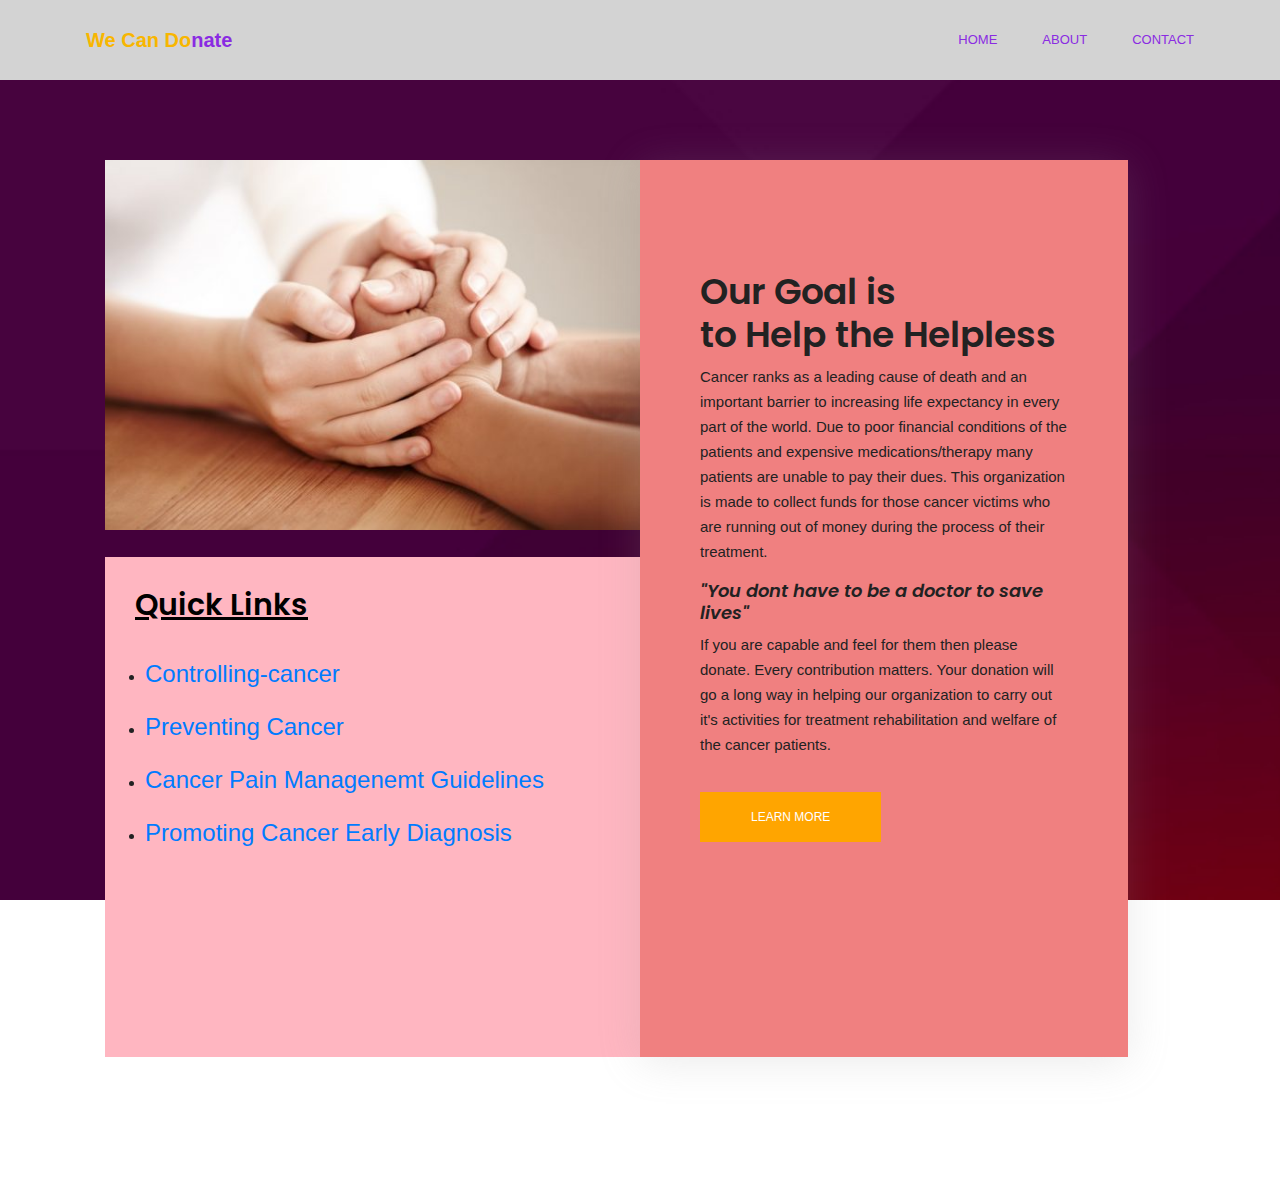
==== commit 238cfc60: "fifth commit" ====
--- a/about.html
+++ b/about.html
@@ -26,7 +26,7 @@
             <div class="container">
                 <nav class="navbar navbar-expand-lg navbar-light">
                     <div class="container">
-                       <a class="navbar-brand logo_h" href="index.html" style="color:blueviolet;font-size:20px;font-weight:bold;">DONATE</a>
+                       <a class="navbar-brand logo_h" href="index.html" style="color:blueviolet;font-size:20px;font-weight:bold;"><b>We Can Do</b>nate</a>
                         <button class="navbar-toggler" type="button" data-toggle="collapse" data-target="#navbarSupportedContent" aria-controls="navbarSupportedContent" aria-expanded="false" aria-label="Toggle navigation">
                             <span class="icon-bar"></span>
                             <span class="icon-bar"></span>
@@ -109,4 +109,4 @@
 <script src="js/theme.js"></script>	
 <script src="toogle.js"></script>
     </body>
-</html>+</html>
--- a/style.css
+++ b/style.css
@@ -64,8 +64,13 @@
       padding: 70px 0; } 
     }
 
+.header_area{
+  min-width:340px;
+}
+
 .about_area>.container>.row>.single_about>.about_left{
-  margin-right: 100px;
+  margin-right: 20px;
+  margin-left: 20px;
   margin-top: 30px;
 
 }
@@ -82,10 +87,12 @@
   margin-top: 20px;
   background-color:lightpink;
   color: #222222;
-  min-height: 400px;
+  min-height: 500px;
   
  
 }
+
+
 
 .about_area>.container>.row>.single_about>.about_left>.about_thumb1 ul li a{
  
@@ -378,7 +385,11 @@
   display: inline-block; }
   @media(max-width:500px) {
     .about_area .about_right{
-      min-width: 450px;
+      min-width: 350px;
+      
+    }
+    .about_area .about_thumb1{
+      min-height: 25vh;
     }
     
   }
@@ -406,7 +417,9 @@
       padding-right: 15px;
       margin-top: 0px;
       margin-left: 80px;
-      margin-bottom: 40px; } }
+      margin-bottom: 40px;
+      
+    } }
 .about_area .about_right {
   padding: 110px 60px;
  
--- a/responsive.css
+++ b/responsive.css
@@ -343,3 +343,46 @@
 		padding-bottom: 50px;
 	}
 }
+@media (max-width: 430px) {
+	/* Main Menu Area css
+	============================================================================================ */
+	.header_area .navbar-collapse {
+		max-height: 250px;
+		
+	}
+	/* End Main Menu Area css
+	============================================================================================ */
+
+	/* Home Banner Area css
+	============================================================================================ */
+	.home_banner_area .banner_inner .banner_content {
+		padding: 30px 15px;
+		margin-top: 0px;
+	}
+	.home_banner_area .banner_inner .banner_content h3 {
+		font-size: 24px;
+	}
+	/* End Home Banner Area css
+	============================================================================================ */
+	.banner_area .banner_inner .banner_content h2 {
+		font-size: 32px;
+	}
+	/* Blog Page Area css
+	============================================================================================ */
+	.comments-area .thumb {
+		margin-right: 10px;
+	}
+
+	/* End Blog Page Area css
+	============================================================================================ */
+	.home_map_area .home_details .box_home_details {
+		max-width: 100%;
+		float: none;
+		width: 100%;
+		padding-left: 25px;
+		padding-right: 25px;
+		padding-top: 50px;
+		padding-bottom: 50px;
+	}
+}
+
